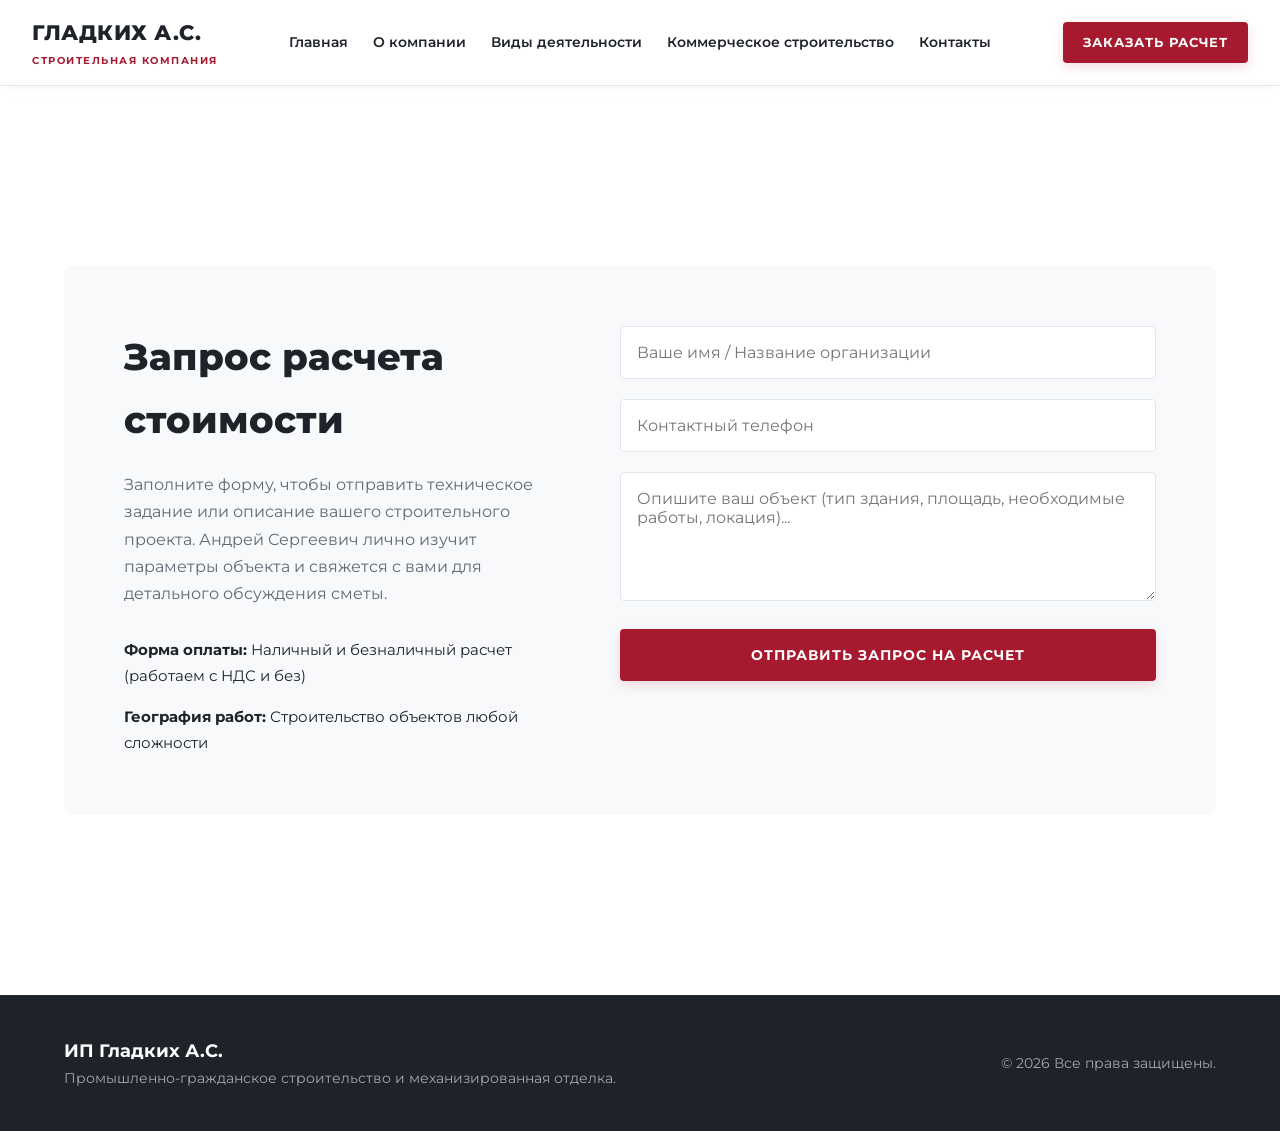
==== order.html @ ac4e5b68 "Add files via upload" ====
<!DOCTYPE html>
<html lang="ru">
<head>
    <meta charset="UTF-8">
    <meta name="viewport" content="width=device-width, initial-scale=1.0">
    <title>Оставить заявку на расчет стоимости — ИП Гладких А.С.</title>
    <link href="https://fonts.googleapis.com/css2?family=Montserrat:wght@400;500;600;700;800&display=swap" rel="stylesheet">
    <link rel="stylesheet" href="style.css">
</head>
<body>

<header>
        <div class="container header-container">
            <div class="logo">
                <a href="index.html" style="text-decoration: none; color: inherit; display: flex; flex-direction: column;">
                    <strong>ГЛАДКИХ А.С.</strong>
                    <span>СТРОИТЕЛЬНАЯ КОМПАНИЯ</span>
                </a>
            </div>
            <nav>
                <a href="index.html">Главная</a>
                <a href="index.html#about">О компании</a>
                <a href="index.html#services">Виды деятельности</a>
                <a href="commercial.html">Коммерческое строительство</a>
                <a href="contacts.html">Контакты</a>
            </nav>
            <div class="header-contacts">
                <a href="order.html" class="btn btn-header">Заказать расчет</a>
            </div>
        </div>
    </header>

    <section class="vacancy" style="padding: 100px 0; min-height: calc(100vh - 200px); display: flex; align-items: center;">
        <div class="container">
            <div class="form-card">
                <div class="form-grid">
                    <div class="form-info">
                        <h2>Запрос расчета стоимости</h2>
                        <p>Заполните форму, чтобы отправить техническое задание или описание вашего строительного проекта. Андрей Сергеевич лично изучит параметры объекта и свяжется с вами для детального обсуждения сметы.</p>
                        <div class="contacts-list" style="margin-top: 30px;">
                            <div class="contact-item" style="margin-bottom: 15px;"><strong>Форма оплаты:</strong> Наличный и безналичный расчет (работаем с НДС и без)</div>
                            <div class="contact-item"><strong>География работ:</strong> Строительство объектов любой сложности</div>
                        </div>
                    </div>
                    <div class="form-inputs-block">
                        <form id="jobForm">
                            <div class="form-group">
                                <input type="text" id="name" required placeholder="Ваше имя / Название организации">
                            </div>
                            <div class="form-group">
                                <input type="tel" id="phone" required placeholder="Контактный телефон">
                            </div>
                            <div class="form-group">
                                <textarea id="experience" rows="5" placeholder="Опишите ваш объект (тип здания, площадь, необходимые работы, локация)..."></textarea>
                            </div>
                            <button type="submit" class="btn btn-form">Отправить запрос на расчет</button>
                        </form>
                        <div id="formMessage" class="hidden"></div>
                    </div>
                </div>
            </div>
        </div>
    </section>

    <footer>
        <div class="container footer-container">
            <div class="footer-left">
                <strong>ИП Гладких А.С.</strong>
                <p>Промышленно-гражданское строительство и механизированная отделка.</p>
            </div>
            <div class="footer-right">
                <p>&copy; 2026 Все права защищены.</p>
            </div>
        </div>
    </footer>

    <script src="script.js"></script>
</body>
</html>
---- style.css ----
/* СТИЛЬ СТРОИ КОМПАНИИ */
:root {
    --primary-color: #a6192e;     
    --primary-hover: #821020;     
    --dark-color: #1e2229;
    --light-bg: #f8f9fb;
    --white: #ffffff;
    --text-muted: #606873;  
    --border-color: #e2e5eb;
    --font-family: 'Montserrat', sans-serif;
}

* {
    margin: 0;
    padding: 0;
    box-sizing: border-box;
    font-family: var(--font-family);
}

html {
    scroll-behavior: smooth;
}

body {
    background-color: var(--white);
    color: var(--dark-color);
    line-height: 1.7;
}

.container {
    width: 90%;
    max-width: 1200px;
    margin: 0 auto;
    padding: 80px 0;
}

/* КНОПКИ */
.btn {
    display: inline-block;
    background-color: var(--primary-color);
    color: var(--white);
    padding: 15px 32px;
    text-decoration: none;
    font-weight: 700;
    font-size: 0.85rem;
    text-transform: uppercase;
    letter-spacing: 1px;
    border-radius: 4px;
    transition: all 0.3s ease;
    border: none;
    cursor: pointer;
    box-shadow: 0 4px 12px rgba(166, 25, 46, 0.15);
}

.btn:hover {
    background-color: var(--primary-hover);
    transform: translateY(-2px);
    box-shadow: 0 6px 20px rgba(166, 25, 46, 0.3);
}

.btn-secondary {
    background-color: transparent;
    border: 2px solid var(--white);
    color: var(--white);
    box-shadow: none;
}

.btn-secondary:hover {
    background-color: var(--white);
    color: var(--dark-color);
    box-shadow: 0 6px 20px rgba(255, 255, 255, 0.2);
}

/* ШАПКА САЙТА */
header {
    background-color: var(--white);
    border-bottom: 1px solid var(--border-color);
    position: sticky;
    top: 0;
    z-index: 1000;
    box-shadow: 0 2px 15px rgba(0,0,0,0.03);
}

.header-container {
    padding: 15px 0;
    width: 95% !important;
    max-width: 100% !important;
    display: flex !important;
    justify-content: space-between !important;
    align-items: center !important;
    flex-wrap: nowrap !important;
}

.logo {
    display: flex;
    flex-direction: column;
    flex-shrink: 0 !important;
}

.logo strong {
    font-size: 1.3rem;
    font-weight: 800;
    letter-spacing: 0.5px;
    color: var(--dark-color);
}

.logo span {
    font-size: 0.65rem;
    color: var(--primary-color);
    font-weight: 700;
    letter-spacing: 1.5px;
    margin-top: 2px;
}

nav {
    display: flex !important;
    align-items: center !important;
    gap: 25px !important;
    flex-wrap: nowrap !important;
}

nav a {
    color: var(--dark-color);
    text-decoration: none;
    font-size: 0.85rem;
    font-weight: 600;
    transition: color 0.2s ease;
    white-space: nowrap !important;
    margin-right: 0 !important; 
}

nav a:hover {
    color: var(--primary-color);
}

.header-contacts {
    flex-shrink: 0 !important;
}

.btn-header {
    padding: 10px 20px;
    font-size: 0.8rem;
    white-space: nowrap !important; 
}

/* ГЛАВНЫЙ ЭКРАН */
.hero {
    position: relative;
    background: url('https://images.unsplash.com/photo-1504307651254-35680f356dfd?q=80&w=1600') no-repeat center center/cover;
    min-height: 75vh;
    display: flex;
    align-items: center;
    color: var(--white);
}

.hero-overlay {
    position: absolute;
    top: 0;
    left: 0;
    width: 100%;
    height: 100%;
    background: linear-gradient(135deg, rgba(30, 34, 41, 0.9) 0%, rgba(30, 34, 41, 0.6) 100%);
    z-index: 1;
}

.hero-container {
    position: relative;
    z-index: 2;
    padding: 40px 0;
}

.hero h1 {
    font-size: 3.5rem;
    font-weight: 800;
    line-height: 1.2;
    margin-bottom: 20px;
    max-width: 900px;
}

.hero p {
    font-size: 1.15rem;
    margin-bottom: 40px;
    max-width: 700px;
    color: rgba(255, 255, 255, 0.8);
}

.hero-buttons {
    display: flex;
    gap: 15px;
}

/* ОФОРМЛЕНИЕ ЗАГОЛОВКОВ СЕКЦИЙ */
.section-title-wrapper {
    margin-bottom: 50px;
}

.section-subtitle {
    display: block;
    color: var(--primary-color);
    font-size: 0.8rem;
    font-weight: 700;
    text-transform: uppercase;
    letter-spacing: 2px;
    margin-bottom: 8px;
}

h2 {
    font-size: 2.3rem;
    font-weight: 800;
    color: var(--dark-color);
}

/* СЕКЦИЯ "О КОМПАНИИ" */
.about {
    background-color: var(--white);
}

.about-grid {
    display: grid;
    grid-template-columns: 1fr 1fr;
    gap: 40px;
}

.about-text-main {
    font-size: 1.3rem;
    line-height: 1.5;
    color: var(--dark-color);
}

.about-text-sub {
    color: var(--text-muted);
    font-size: 1.05rem;
}

/* ВИДЫ ДЕЯТЕЛЬНОСТИ */
.services {
    background-color: var(--light-bg);
}

.services-grid {
    display: grid;
    grid-template-columns: repeat(auto-fit, minmax(260px, 1fr));
    gap: 30px;
}

.service-card {
    background-color: var(--white);
    padding: 40px 30px;
    border-radius: 6px;
    border-bottom: 3px solid transparent;
    box-shadow: 0 4px 20px rgba(0, 0, 0, 0.03);
    transition: all 0.3s ease;
}

.service-card:hover {
    transform: translateY(-5px);
    border-bottom-color: var(--primary-color);
    box-shadow: 0 10px 30px rgba(0, 0, 0, 0.08);
}

.card-icon {
    font-size: 1.5rem;
    font-weight: 800;
    color: var(--primary-color);
    margin-bottom: 20px;
}

.service-card h3 {
    font-size: 1.15rem;
    font-weight: 700;
    margin-bottom: 15px;
    color: var(--dark-color);
}

.service-card p {
    color: var(--text-muted);
    font-size: 0.95rem;
}

/* ФОРМА ЗАЯВОК */
.vacancy {
    background-color: var(--white);
}

.form-card {
    background-color: var(--light-bg);
    padding: 60px;
    border-radius: 8px;
}

.form-grid {
    display: grid;
    grid-template-columns: 1fr 1.2fr;
    gap: 50px;
}

.form-info h2 {
    margin-bottom: 20px;
}

.form-info p {
    color: var(--text-muted);
    margin-bottom: 30px;
}

.contacts-list {
    font-size: 0.95rem;
    color: var(--dark-color);
}

.form-group {
    margin-bottom: 20px;
}

.form-group input, .form-group textarea {
    width: 100%;
    padding: 16px;
    background-color: var(--white);
    border: 1px solid var(--border-color);
    border-radius: 4px;
    font-size: 1rem;
    color: var(--dark-color);
    transition: border-color 0.2s ease;
}

.form-group input:focus, .form-group textarea:focus {
    outline: none;
    border-color: var(--primary-color);
}

.btn-form {
    width: 100%;
    padding: 18px;
}

#formMessage {
    margin-top: 15px;
    padding: 15px;
    border-radius: 4px;
    text-align: center;
    font-weight: 600;
}
#formMessage.success { background-color: #e6f4ea; color: #137333; }
#formMessage.error { background-color: #fce8e6; color: #c5221f; }
.hidden { display: none; }

/* ПОДВАЛ САЙТА */
footer {
    background-color: var(--dark-color);
    color: rgba(255, 255, 255, 0.6);
    font-size: 0.9rem;
    border-top: 1px solid rgba(255, 255, 255, 0.05);
}

footer .container {
    padding: 40px 0;
    display: flex;
    justify-content: space-between;
    align-items: center;
}

footer strong {
    color: var(--white);
    font-size: 1.1rem;
}

/* СТИЛИ ДЛЯ КОММЕРЧЕСКОГО СТРОИТЕЛЬСТВА */

.commercial-hero {
    background-image: url('https://images.unsplash.com/photo-1486406146926-c627a92ad1ab?q=80&w=1600');
    min-height: 65vh;
}

.hero-badge {
    display: inline-block;
    background-color: var(--primary-color);
    color: var(--white);
    padding: 10px 20px;
    font-size: 1.1rem;
    font-weight: 700;
    margin-top: 15px;
    border-radius: 4px;
    text-transform: uppercase;
    letter-spacing: 0.5px;
}

.commercial-callout {
    background-color: #1e2229;
    color: var(--white);
    text-align: center;
}

.callout-wrapper {
    max-width: 900px;
    margin: 0 auto;
}

.callout-wrapper h2 {
    color: var(--white);
    font-size: 1.8rem;
    font-weight: 700;
    line-height: 1.4;
    margin-bottom: 15px;
}

.callout-wrapper p {
    color: rgba(255, 255, 255, 0.7);
    font-size: 1.05rem;
}

.object-grid {
    display: grid;
    grid-template-columns: repeat(auto-fit, minmax(270px, 1fr));
    gap: 30px;
}

.object-card {
    background-color: var(--white);
    border-radius: 6px;
    overflow: hidden;
    box-shadow: 0 4px 20px rgba(0, 0, 0, 0.04);
    transition: all 0.3s ease;
    border: 1px solid var(--border-color);
}

.object-card:hover {
    transform: translateY(-5px);
    box-shadow: 0 12px 30px rgba(166, 25, 46, 0.1);
}

.object-image-placeholder {
    height: 220px;
    background-color: #eaedf2;
    background-size: cover;
    background-position: center;
}

.img-done-1 { background-image: url('https://images.unsplash.com/photo-1497366216548-37526070297c?q=80&w=600'); }
.img-done-2 { background-image: url('https://images.unsplash.com/photo-1586528116311-ad8dd3c8310d?q=80&w=600'); }
.img-done-3 { background-image: url('https://images.unsplash.com/photo-1601584115197-04ecc0da31d7?q=80&w=600'); }
.img-done-4 { background-image: url('https://images.unsplash.com/photo-1517248135467-4c7edcad34c4?q=80&w=600'); }

.img-current-1 { background-image: url('https://images.unsplash.com/photo-1590069261209-f8e9b8642343?q=80&w=600'); }
.img-current-2 { background-image: url('https://images.unsplash.com/photo-1504307651254-35680f356dfd?q=80&w=600'); }
.img-current-3 { background-image: url('https://images.unsplash.com/photo-1541888946425-d81bb19240f5?q=80&w=600'); }
.img-current-4 { background-image: url('https://images.unsplash.com/photo-1503387762-592deb58ef4e?q=80&w=600'); }

.object-info {
    padding: 25px;
    position: relative;
}

.object-info h3 {
    font-size: 1.15rem;
    font-weight: 700;
    margin-bottom: 10px;
    color: var(--dark-color);
}

.object-info p {
    font-size: 0.9rem;
    color: var(--text-muted);
    line-height: 1.5;
}

.badge-status {
    display: inline-block;
    font-size: 0.7rem;
    font-weight: 700;
    text-transform: uppercase;
    background-color: rgba(166, 25, 46, 0.1);
    color: var(--primary-color);
    padding: 4px 8px;
    border-radius: 4px;
    margin-bottom: 12px;
    letter-spacing: 0.5px;
}

.commercial-footer-banner {
    background: linear-gradient(rgba(30, 34, 41, 0.85), rgba(30, 34, 41, 0.85)), url('https://images.unsplash.com/photo-1454165804606-c3d57bc86b40?q=80&w=1600');
    background-size: cover;
    background-position: center;
    color: var(--white);
    text-align: center;
    padding: 80px 0;
}

.commercial-footer-banner h2 {
    color: var(--white);
    font-size: 2.2rem;
    max-width: 800px;
    margin: 0 auto 20px auto;
}

.commercial-footer-banner p {
    color: rgba(255, 255, 255, 0.8);
    font-size: 1.1rem;
    margin-bottom: 30px;
}

/* СТИЛИ ДЛЯ БЕЗВОЗДУШНОЙ ОКРАСКИ */
.painting-section {
    background-color: var(--light-bg);
}

.painting-content {
    display: flex;
    flex-direction: column;
    gap: 40px;
}

.painting-text {
    max-width: 800px;
    font-size: 1.1rem;
    color: var(--dark-color);
}

.painting-advantages {
    margin-top: 20px;
    list-style: none;
}

.painting-advantages li {
    position: relative;
    padding-left: 25px;
    margin-bottom: 12px;
    font-size: 1rem;
    color: var(--text-muted);
}

.painting-advantages li::before {
    content: "✓";
    position: absolute;
    left: 0;
    color: var(--primary-color);
    font-weight: 800;
}

.painting-gallery {
    display: grid;
    grid-template-columns: repeat(auto-fit, minmax(280px, 1fr));
    gap: 25px;
    margin-top: 20px;
}

.gallery-item {
    background-color: var(--white);
    border-radius: 6px;
    overflow: hidden;
    box-shadow: 0 4px 15px rgba(0,0,0,0.04);
    border: 1px solid var(--border-color);
    transition: transform 0.3s ease, box-shadow 0.3s ease;
}

.gallery-item:hover {
    transform: translateY(-5px);
    box-shadow: 0 10px 25px rgba(166, 25, 46, 0.15);
}

.gallery-item img {
    width: 100%;
    height: 320px; 
    object-fit: cover;
    display: block;
}

@media (max-width: 768px) {
    .painting-gallery {
        grid-template-columns: 1fr;
    }
}

/* СТИЛИ ДЛЯ ПГС */
.pgs-section {
    background-color: var(--white);
    padding: 80px 0;
    border-bottom: 1px solid var(--border-color);
}

.pgs-content {
    display: flex;
    flex-direction: column;
    gap: 45px;
}

.pgs-info-block {
    display: grid;
    grid-template-columns: 1fr 1fr;
    gap: 40px;
}

.pgs-text p {
    font-size: 1.1rem;
    line-height: 1.8;
    color: var(--dark-color);
}

.pgs-features {
    display: flex;
    flex-direction: column;
    gap: 20px;
}

.feature-item {
    background-color: var(--light-bg);
    padding: 20px;
    border-radius: 6px;
    border-left: 4px solid var(--primary-color);
}

.feature-item h4 {
    font-size: 1.05rem;
    font-weight: 700;
    margin-bottom: 5px;
    color: var(--dark-color);
}

.feature-item p {
    font-size: 0.95rem;
    color: var(--text-muted);
    margin: 0;
}

.pgs-tags-container h3 {
    font-size: 1.2rem;
    font-weight: 700;
    margin-bottom: 20px;
    color: var(--dark-color);
}

.pgs-tags {
    display: flex;
    flex-wrap: wrap;
    gap: 10px;
}

.pgs-tags span {
    background-color: var(--light-bg);
    color: var(--dark-color);
    padding: 8px 16px;
    font-size: 0.9rem;
    font-weight: 500;
    border-radius: 4px;
    border: 1px solid var(--border-color);
    transition: all 0.3s ease;
}

.pgs-tags span:hover {
    background-color: var(--primary-color);
    color: var(--white);
    border-color: var(--primary-color);
}

.pgs-gallery {
    display: grid;
    grid-template-columns: repeat(auto-fit, minmax(320px, 1fr));
    gap: 20px;
    margin-top: 15px;
}

.pgs-gallery .gallery-item {
    background-color: var(--white);
    border-radius: 6px;
    overflow: hidden;
    box-shadow: 0 4px 15px rgba(0,0,0,0.03);
    border: 1px solid var(--border-color);
    transition: transform 0.3s ease, box-shadow 0.3s ease;
}

.pgs-gallery .gallery-item:hover {
    transform: translateY(-5px);
    box-shadow: 0 12px 25px rgba(166, 25, 46, 0.12);
}

.pgs-gallery .gallery-item img {
    width: 100%;
    height: 260px;
    object-fit: cover;
    display: block;
}

@media (max-width: 992px) {
    .pgs-info-block {
        grid-template-columns: 1fr;
    }
}

@media (max-width: 768px) {
    .pgs-gallery {
        grid-template-columns: 1fr;
    }
}

/* СТИЛИ ДЛЯ СТРАНИЦЫ КОНТАКТОВ */

.logo-link {
    text-decoration: none;
    color: inherit;
    display: flex;
    flex-direction: column;
}

.nav-active {
    color: var(--primary-color) !important;
    font-weight: 700;
}

.contacts-hero {
    position: relative;
    background-image: url('3.jpg');
    background-size: cover;
    background-position: center;
    background-repeat: no-repeat;
    padding: 100px 0;
    text-align: center;
    color: var(--white);
    overflow: hidden;
}

.contacts-hero-overlay {
    position: absolute;
    top: 0;
    left: 0;
    width: 100%;
    height: 100%;
    background: linear-gradient(rgba(30, 34, 41, 0.85), rgba(30, 34, 41, 0.85));
    z-index: 1;
}

.contacts-hero-container {
    position: relative;
    z-index: 2;
    display: flex;
    flex-direction: column;
    align-items: center;
    justify-content: center;
}

.contacts-hero h1 {
    font-size: 2.8rem;
    font-weight: 800;
    margin-bottom: 15px;
    letter-spacing: -0.5px;
    line-height: 1.2;
}

.contacts-hero p {
    font-size: 1.15rem;
    max-width: 600px;
    color: rgba(255, 255, 255, 0.85);
    margin: 0 auto;
    font-weight: 500;
}

.contacts-content {
    padding: 60px 0;
    background-color: var(--white);
}

.contacts-grid {
    display: grid;
    grid-template-columns: repeat(auto-fit, minmax(320px, 1fr));
    gap: 40px;
    align-items: start;
}

.contacts-info-side h2 {
    margin-bottom: 25px;
}

.contact-card-item {
    margin-bottom: 25px;
    background: var(--light-bg);
    padding: 20px;
    border-radius: 6px;
    border-left: 4px solid var(--primary-color);
}

.contact-card-item:last-child {
    margin-bottom: 0;
}

.card-label {
    display: block;
    font-size: 0.85rem;
    color: var(--text-muted);
    text-transform: uppercase;
    letter-spacing: 0.5px;
}

.card-phone {
    font-size: 1.4rem;
    color: var(--dark-color);
    text-decoration: none;
    font-weight: 700;
    display: block;
    margin-top: 5px;
    transition: color 0.2s;
}

.card-phone:hover, .card-email:hover {
    color: var(--primary-color);
}

.card-email {
    font-size: 1.1rem;
    color: var(--dark-color);
    text-decoration: none;
    font-weight: 600;
    display: block;
    margin-top: 5px;
    transition: color 0.2s;
}

.card-subtext {
    display: block;
    font-size: 0.85rem;
    color: var(--text-muted);
    margin-top: 5px;
}

.card-address {
    margin: 5px 0 0 0;
    font-size: 1rem;
    font-weight: 500;
    line-height: 1.5;
    color: var(--dark-color);
}

.requisites-side {
    background: var(--light-bg);
    padding: 30px;
    border-radius: 6px;
    border: 1px solid var(--border-color);
}

.requisites-side h2 {
    margin-bottom: 25px;
    font-size: 1.5rem;
}

.requisites-table {
    width: 100%;
    border-collapse: collapse;
    font-size: 0.95rem;
}

.requisites-table tr {
    border-bottom: 1px solid var(--border-color);
}

.requisites-table tr:last-child {
    border-bottom: none;
}

.table-label {
    padding: 12px 0;
    color: var(--text-muted);
    width: 35%;
}

.table-value {
    padding: 12px 0;
    font-weight: 600;
    color: var(--dark-color);
    line-height: 1.4;
}

.code-font {
    font-family: monospace;
    font-size: 1.05rem;
}

@media (max-width: 768px) {
    .contacts-hero {
        padding: 70px 0;
    }
    .contacts-hero h1 {
        font-size: 2rem;
    }
    .contacts-hero p {
        font-size: 1rem;
    }
    .requisites-side {
        padding: 20px;
    }
}

.header-container {
    display: flex;
    justify-content: space-between;
    align-items: center;
    flex-wrap: nowrap; 
}

header nav {
    display: flex;
    align-items: center;
    gap: 15px;
    flex-wrap: nowrap;
}

header nav a {
    white-space: nowrap;
    text-decoration: none;
}

/* АДАПТИВНОСТЬ */
@media (max-width: 992px) {
    .hero h1 { font-size: 2.5rem; }
    .about-grid, .form-grid { grid-template-columns: 1fr; gap: 30px; }
    .form-card { padding: 30px; }
}

@media (max-width: 768px) {
    .header-container { flex-direction: column; gap: 15px; text-align: center; }
    nav a { margin: 0 10px; }
    .hero-buttons { flex-direction: column; }
    footer .container { flex-direction: column; gap: 20px; text-align: center; }
}
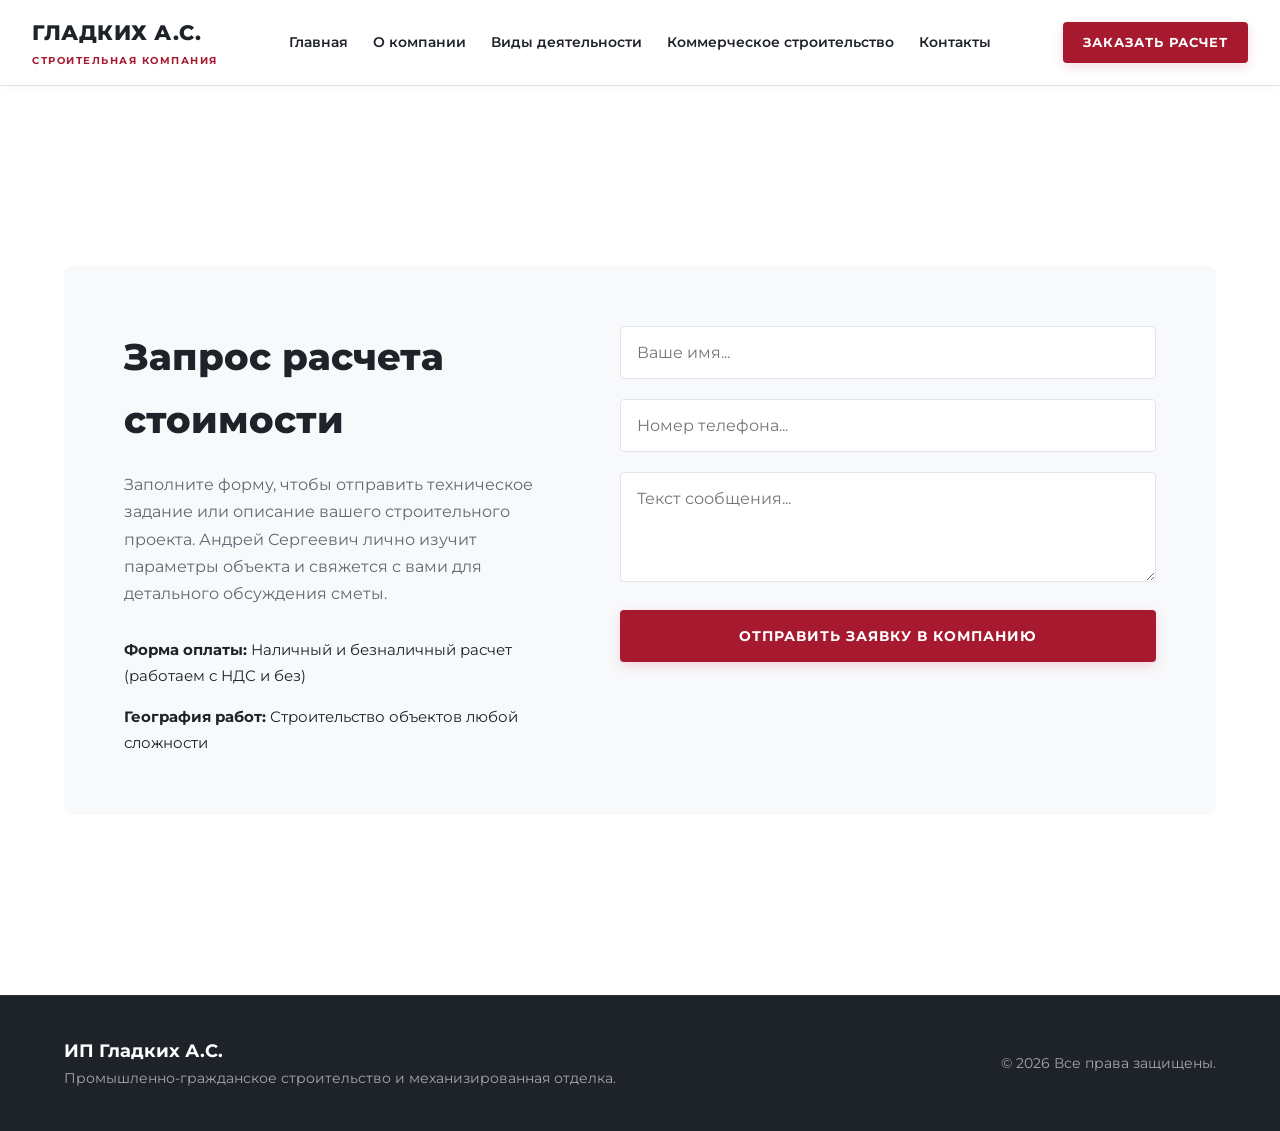
==== commit bd96d723: "Add files via upload" ====
--- a/order.html
+++ b/order.html
@@ -43,17 +43,19 @@
                         </div>
                     </div>
                     <div class="form-inputs-block">
-                        <form id="jobForm">
+                        <form id="jobForm" action="https://formspree.io/f/xdajvgao" method="POST">
+                            <input type="hidden" name="_subject" value="Заявка с сайта Гладких А.С.">
+                            
                             <div class="form-group">
-                                <input type="text" id="name" required placeholder="Ваше имя / Название организации">
+                                <input type="text" id="name" name="Имя/Компания" required placeholder="Ваше имя...">
                             </div>
                             <div class="form-group">
-                                <input type="tel" id="phone" required placeholder="Контактный телефон">
+                                <input type="tel" id="phone" name="Телефон" required placeholder="Номер телефона...">
                             </div>
                             <div class="form-group">
-                                <textarea id="experience" rows="5" placeholder="Опишите ваш объект (тип здания, площадь, необходимые работы, локация)..."></textarea>
+                                <textarea id="experience" name="Сообщение/Опыт" rows="4" placeholder="Текст сообщения..."></textarea>
                             </div>
-                            <button type="submit" class="btn btn-form">Отправить запрос на расчет</button>
+                            <button type="submit" class="btn btn-form">Отправить заявку в компанию</button>
                         </form>
                         <div id="formMessage" class="hidden"></div>
                     </div>
